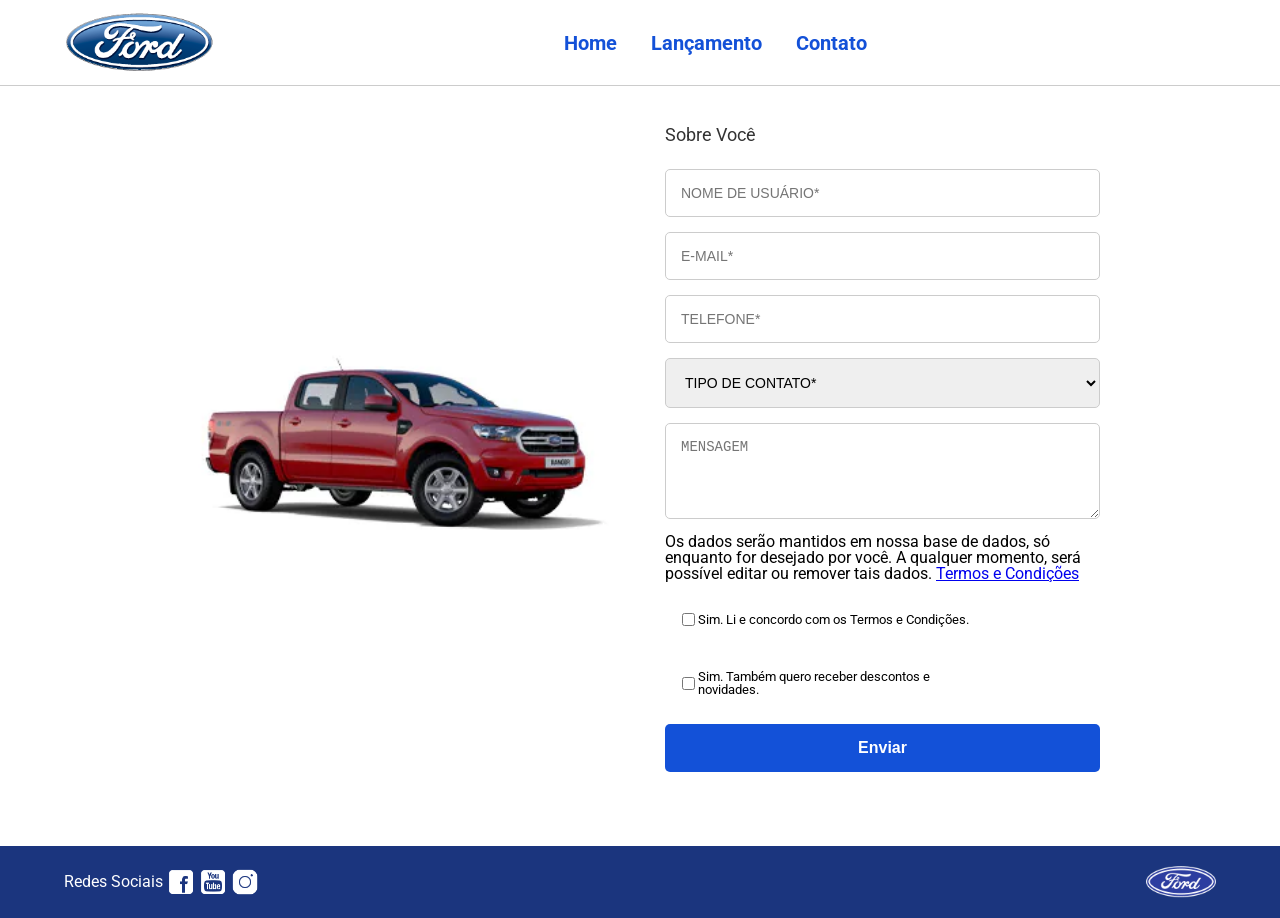
==== Desafio_LGPD_IgorGonzagaSantana/contato.html @ 43bbbe01 "Sprint" ====
<!DOCTYPE html>
<html lang="pt-br">
<head>
    <meta charset="UTF-8">
    <meta http-equiv="X-UA-Compatible" content="IE=edge">
    <meta name="viewport" content="width=device-width, initial-scale=1.0">
    <title>Ford</title>
    <link href="css/reset.css" rel="stylesheet">
    <link href="css/style.css" rel="stylesheet">
    <link href="css/form.css" rel="stylesheet">
    <script src="js/form.js"></script>
</head>
<body>
    <header>
        <div>
            <img src="img/logo-ford-256.png" width="150" class="logo" />
        </div>
        <nav>
            <ul>
                <li>
                    <a href="index.html">Home</a>
                </li>
                <li>
                    <a href="lancamento.html">Lançamento</a>
                </li>
                <li>
                    <a href="contato.html">Contato</a>
                </li>
            </ul>
        </nav>

    </header>
    <main>
        <div class="forms">
            <div>
                <img src="img/xls 2.2 diesel.jpg">
            </div>
            <div>
                <h2 class="titulo">Sobre Você</h2>
        <form onsubmit="Post(event)">
            <input type="text" name="nome" placeholder="NOME DE USUÁRIO*" class="fordform" required>
            <input type="email" name="email" placeholder="E-MAIL*" class="fordform" required>
            <input type="tel" name="telefone" placeholder="TELEFONE*" class="fordform" required>
            <select name="tipo_contato" class="fordform" required>
                <option value="" selected disabled>TIPO DE CONTATO*</option>
                <option>Elogio</option>
                <option>Reclamação</option>
                <option>Solicitação</option>
    </select>
    <textarea name="mensagem" placeholder="MENSAGEM" class="fordform" rows="4"></textarea>
   <div class=" 'txtLGPD">
        <P>Os dados serão mantidos em nossa base de dados, só enquanto for desejado por você. A
            qualquer momento, será possível editar ou remover tais dados. <a href="https://www.ford.com.br/politica-de-privacidade/">Termos e Condições</a></P>
   </div>
   <div class="txtLGPD checkbox">
    <input type="checkbox" name="" id="check1">
    <label for="check1"> Sim. Li e concordo com os Termos e Condições.</label>
   </div>
   <div class="txtLGPD">
    <input type="checkbox" name="" id="check2">
    <label for="check2">Sim. Também quero receber descontos e novidades.</label>
   </div>
    <button type="submit">Enviar</button>
</form>
            </div>
        </div>
    </main>
    <footer>
        <nav id="social">
            <ul>
                <li><span class="redesociais">Redes Sociais</span></li>
                <li><a href="https://www.facebook.com/ford/?locale=pt_BR" title="Facebook"><img src="img/facebook-50.png"></a></li>
                <li><a href="https://www.youtube.com/fordbrasil" title="YouTube"><img src="img/youtube-squared-50.png"></a></li>
                <li><a href="https://www.instagram.com/ford/" title="Instagram"><img src="img/instagram-logo-50.png"></a></li>
            </ul>
        </nav>
        <div>

<img src="img/ford-96.png" width="70"  />
        
        </div>
    </footer>
</body>
</html>
---- Desafio_LGPD_IgorGonzagaSantana/css/style.css ----
@import url('https://fonts.googleapis.com/css2?family=Roboto:wght@300;400;700&display=swap');

html, body {
    height: 100%;
    margin: 0;
    padding: 0;
    background: #FFFFFF;
    font-family: 'Roboto', sans-serif;
}

header {
    background: #FFFFFF;
    border-bottom: 1px solid #ccc;
    padding: 10px 5%;
    display: flex;
    align-items: center;
}

header nav {
    flex-grow: 1;
    text-align: center;
}

header nav a {
    color: #1351d8;
    font-size: 20px;
    text-decoration: none;
    font-weight: 700;
    margin: 0 15px;
    padding: 5px 0;
}

header nav a:hover {
    color: #1b357e;
}

header ul {
    list-style: none;
    margin: 0;
    padding: 0;
}

nav li {
    display: inline;
}

main {
    max-width: 960px;
    margin: 20px auto;
    padding: 0 15px;
    min-height: calc(100% - 180px);
}

.carousel-container {
    position: relative;
}

div#carousel {
    width: 100%;
    height: 500px;
    max-height: 60vh;
    background-size: cover;
    background-position: center;
    background-repeat: no-repeat;
    border: 1px solid #E0E0E0;
    border-radius: 8px;
    transition: background-image 0.5s ease-in-out;
    cursor: pointer;
}

div#carousel-title {
    display: block;
    text-align: center;
    margin: 15px 0;
    font-weight: bold;
    font-size: 1.1em;
}

div#carousel-title a {
    color: #333;
    text-decoration: none;
}

div#carousel-title a:hover {
    color: #1351d8;
}

.carousel-btn {
    position: absolute;
    top: 50%;
    transform: translateY(-50%);
    background-color: rgba(0, 0, 0, 0.4);
    color: white;
    border: none;
    font-size: 24px;
    font-weight: bold;
    cursor: pointer;
    padding: 10px 15px;
    border-radius: 50%;
    line-height: 1;
    transition: background-color 0.3s ease;
    z-index: 10;
}

.carousel-btn:hover {
    background-color: rgba(0, 0, 0, 0.7);
}

.carousel-btn.prev {
    left: 15px;
}

.carousel-btn.next {
    right: 15px;
}

footer {
    background: #1B357E;
    color: #FFFFFF;
    padding: 20px 5%;
    display: flex;
    justify-content: space-between;
    align-items: center;
}

footer div {
    display: flex;
    align-items: center;
    gap: 15px;
}

span.redesociais {
    vertical-align: middle;
}

nav#social ul img {
    width: 28px;
    vertical-align: middle;
}

button {
    background: #1351d8;
    color: #fff;
    border: 0;
    border-radius: 10px;
    padding: 10px 20px;
    cursor: pointer;
    transition: background-color 0.3s ease;
}

button:hover {
    background: #1b357e;
}
---- Desafio_LGPD_IgorGonzagaSantana/css/form.css ----
.forms {
    display: flex;
    align-items: center;
    gap: 50px;
    padding: 20px;
    max-width: 960px;
    margin: 0 auto;
}

.forms > div {
    flex: 1;
}

.forms img {
    width: 100%;
    height: auto;
    border-radius: 8px;
}

.titulo {
    font-size: 18px;
    font-weight: normal;
    color: #333;
    margin-bottom: 25px;
}

form {
    display: flex;
    flex-direction: column;
    gap: 15px;
}

.fordform {
    width: 100%;
    padding: 15px;
    border: 1px solid #ccc;
    border-radius: 5px;
    font-size: 14px;
    box-sizing: border-box;
}
.txtLGPD{
    display: flex;
    width: 300px;
    margin: 8px;
    font-size: 13px;
    padding: 5px;
    text-align: left;
    align-items: center;
}


form button[type="submit"] {
    padding: 15px;
    font-size: 16px;
    font-weight: bold;
    background-color: #1351d8;
    color: white;
    border: none;
    border-radius: 5px;
    cursor: pointer;
    width: 100%;
}
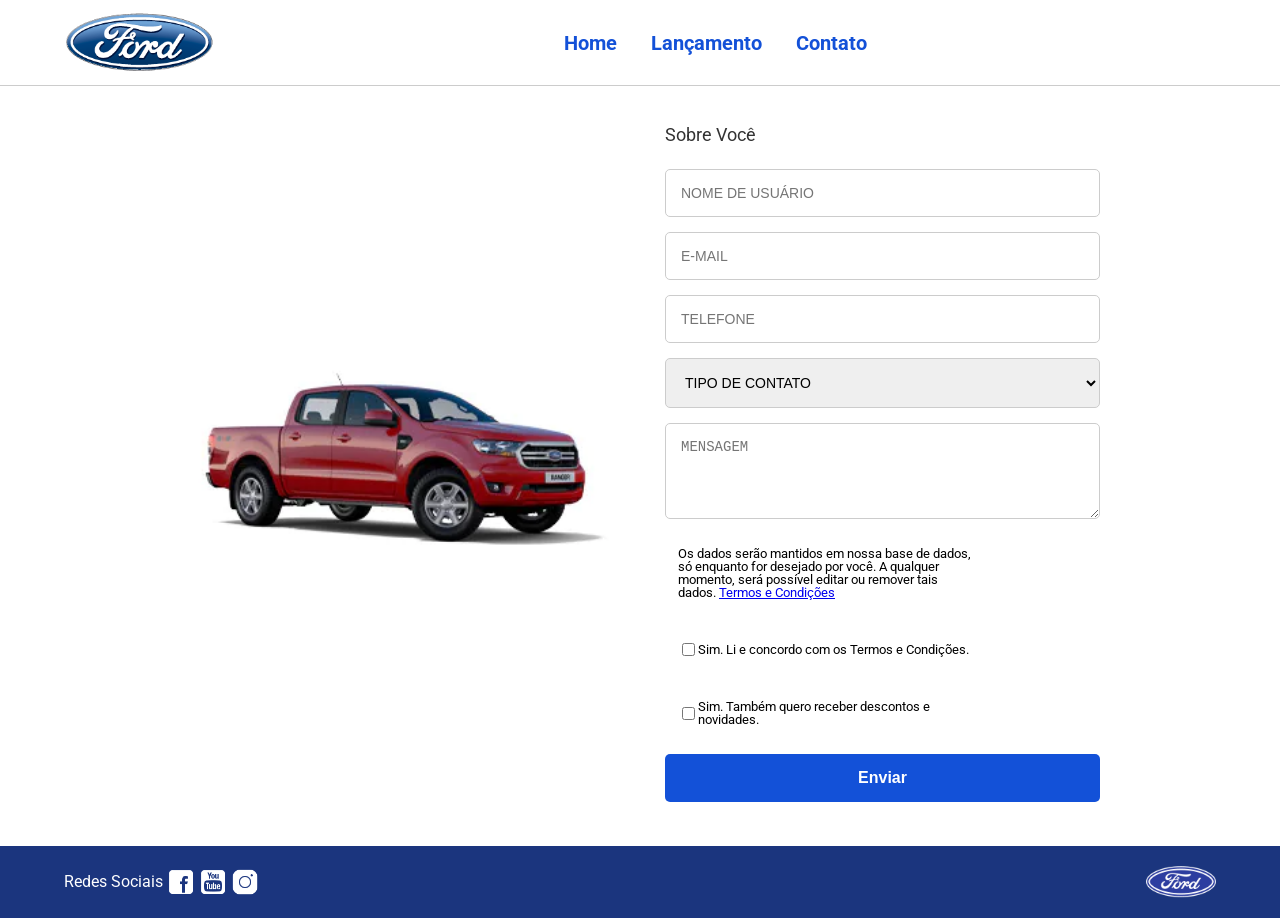
==== commit a8e44b79: "Alterações no java script" ====
--- a/Desafio_LGPD_IgorGonzagaSantana/contato.html
+++ b/Desafio_LGPD_IgorGonzagaSantana/contato.html
@@ -37,31 +37,40 @@
             </div>
             <div>
                 <h2 class="titulo">Sobre Você</h2>
-        <form onsubmit="Post(event)">
-            <input type="text" name="nome" placeholder="NOME DE USUÁRIO*" class="fordform" required>
-            <input type="email" name="email" placeholder="E-MAIL*" class="fordform" required>
-            <input type="tel" name="telefone" placeholder="TELEFONE*" class="fordform" required>
-            <select name="tipo_contato" class="fordform" required>
-                <option value="" selected disabled>TIPO DE CONTATO*</option>
-                <option>Elogio</option>
-                <option>Reclamação</option>
-                <option>Solicitação</option>
-    </select>
-    <textarea name="mensagem" placeholder="MENSAGEM" class="fordform" rows="4"></textarea>
-   <div class=" 'txtLGPD">
-        <P>Os dados serão mantidos em nossa base de dados, só enquanto for desejado por você. A
-            qualquer momento, será possível editar ou remover tais dados. <a href="https://www.ford.com.br/politica-de-privacidade/">Termos e Condições</a></P>
-   </div>
-   <div class="txtLGPD checkbox">
-    <input type="checkbox" name="" id="check1">
-    <label for="check1"> Sim. Li e concordo com os Termos e Condições.</label>
-   </div>
-   <div class="txtLGPD">
-    <input type="checkbox" name="" id="check2">
-    <label for="check2">Sim. Também quero receber descontos e novidades.</label>
-   </div>
-    <button type="submit">Enviar</button>
-</form>
+                <form onsubmit="Post(event)">
+
+                    <input type="text" name="nome" placeholder="NOME DE USUÁRIO" class="fordform" required>
+                    <input type="email" name="email" placeholder="E-MAIL" class="fordform" required>
+                    <input type="tel" name="telefone" placeholder="TELEFONE" class="fordform" required>
+                    <select name="tipo_contato" class="fordform" required>
+                        <option value="" selected disabled>TIPO DE CONTATO</option>
+                        <option>Elogio</option>
+                        <option>Reclamação</option>
+                        <option>Solicitação</option>
+                    </select>
+                    
+                    <textarea name="mensagem" placeholder="MENSAGEM" class="fordform" rows="4"></textarea>
+                  
+                    <div class="txtLGPD">
+                      <p>Os dados serão mantidos em nossa base de dados, só enquanto for desejado por você.
+                        A qualquer momento, será possível editar ou remover tais dados.
+                        <a href="https://www.ford.com.br/politica-de-privacidade/">Termos e Condições</a>
+                      </p>
+                    </div>
+                  
+                    <div class="txtLGPD checkbox">
+                      <input type="checkbox" name="check1" id="check1">
+                      <label for="check1">Sim. Li e concordo com os Termos e Condições.</label>
+                    </div>
+                  
+                    <div class="txtLGPD checkbox">
+                      <input type="checkbox" name="check2" id="check2">
+                      <label for="check2">Sim. Também quero receber descontos e novidades.</label>
+                    </div>
+                  
+                    <button type="submit" id="btnEnviar">Enviar</button>
+                  
+                  </form>
             </div>
         </div>
     </main>
